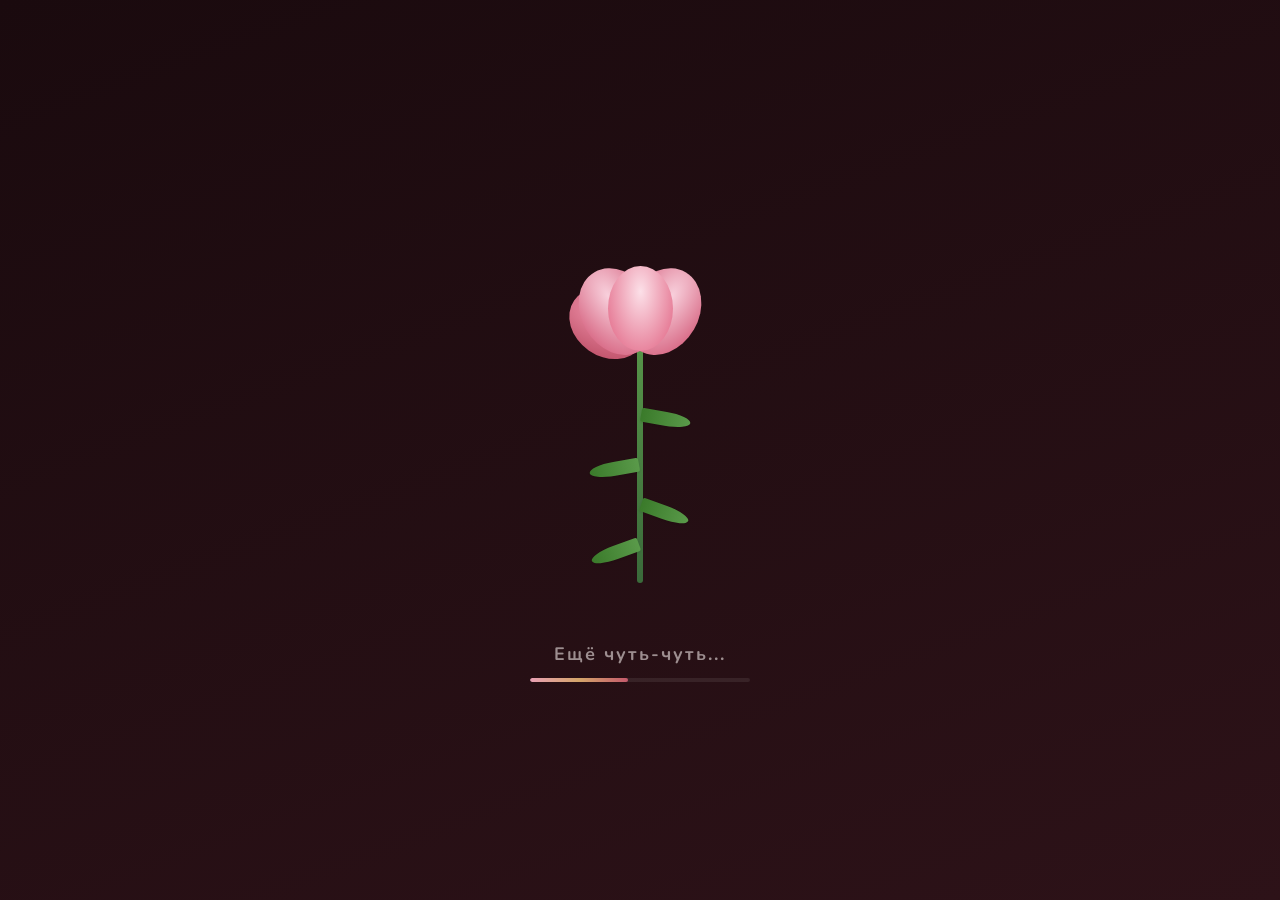
==== index.html @ e4f4bbf2 "пупу" ====
<!DOCTYPE html>
<html lang="ru">
<head>
<meta charset="UTF-8">
<meta name="viewport" content="width=device-width,initial-scale=1.0,user-scalable=no">
<title>С днём рождения, Катя! 🎁</title>
<link href="https://fonts.googleapis.com/css2?family=Playfair+Display:wght@400;700;900&family=Nunito:wght@400;600;700;800;900&display=swap" rel="stylesheet">
<link rel="stylesheet" href="base.css">
<link rel="stylesheet" href="effects.css">
</head>
<body class="dark">

<!-- ===== BUTTERFLIES ===== -->
<div class="bfly" id="bfly0"><div class="bfly-inner"><div class="bfly-w bfw-l"><div class="bfw-u"><div class="wv-m"></div><div class="wv-l"></div><div class="wv-r"></div><div class="we-l"></div><div class="we-r"></div></div><div class="we-c"></div><div class="bfw-d"></div></div><div class="bfly-w bfw-r"><div class="bfw-u"><div class="wv-m"></div><div class="wv-l"></div><div class="wv-r"></div><div class="we-l"></div><div class="we-r"></div></div><div class="we-c"></div><div class="bfw-d"></div></div><div class="bfly-b"></div><div class="bfly-a"><span></span></div></div></div>
<div class="bfly" id="bfly1"><div class="bfly-inner"><div class="bfly-w bfw-l"><div class="bfw-u"><div class="wv-m"></div><div class="wv-l"></div><div class="wv-r"></div><div class="we-l"></div><div class="we-r"></div></div><div class="we-c"></div><div class="bfw-d"></div></div><div class="bfly-w bfw-r"><div class="bfw-u"><div class="wv-m"></div><div class="wv-l"></div><div class="wv-r"></div><div class="we-l"></div><div class="we-r"></div></div><div class="we-c"></div><div class="bfw-d"></div></div><div class="bfly-b"></div><div class="bfly-a"><span></span></div></div></div>
<div class="bfly" id="bfly2"><div class="bfly-inner"><div class="bfly-w bfw-l"><div class="bfw-u"><div class="wv-m"></div><div class="wv-l"></div><div class="wv-r"></div><div class="we-l"></div><div class="we-r"></div></div><div class="we-c"></div><div class="bfw-d"></div></div><div class="bfly-w bfw-r"><div class="bfw-u"><div class="wv-m"></div><div class="wv-l"></div><div class="wv-r"></div><div class="we-l"></div><div class="we-r"></div></div><div class="we-c"></div><div class="bfw-d"></div></div><div class="bfly-b"></div><div class="bfly-a"><span></span></div></div></div>
<div class="bfly" id="bfly3"><div class="bfly-inner"><div class="bfly-w bfw-l"><div class="bfw-u"><div class="wv-m"></div><div class="wv-l"></div><div class="wv-r"></div><div class="we-l"></div><div class="we-r"></div></div><div class="we-c"></div><div class="bfw-d"></div></div><div class="bfly-w bfw-r"><div class="bfw-u"><div class="wv-m"></div><div class="wv-l"></div><div class="wv-r"></div><div class="we-l"></div><div class="we-r"></div></div><div class="we-c"></div><div class="bfw-d"></div></div><div class="bfly-b"></div><div class="bfly-a"><span></span></div></div></div></div>

<!-- ===== FALLING STARS CONTAINER ===== -->
<div class="stars-container" id="starsContainer"></div>

<!-- ===== LOADING ===== -->
<div id="loading">
<div class="bud-wrap" id="budWrap">
  <div class="bud-stem"></div>
  <div class="bud-stem-l"></div>
  <div class="bud-stem-l"></div>
  <div class="bud-stem-l"></div>
  <div class="bud-stem-l"></div>
  <div class="bud-sep"></div><div class="bud-sep"></div><div class="bud-sep"></div><div class="bud-sep"></div>
  <div class="bud-p bp0" id="bp0"></div>
  <div class="bud-p bp1" id="bp1"></div>
  <div class="bud-p bp2" id="bp2"></div>
  <div class="bud-p bp3" id="bp3"></div>
  <div class="bud-p bp4" id="bp4"></div>
  <div class="bud-p bp5" id="bp5"></div>
  <div class="bud-p bp6" id="bp6"></div>
  <div class="bud-p bp7" id="bp7"></div>
  <div class="bud-p bp8" id="bp8"></div>
  <div class="sparkle-container" id="sparkles"></div>
</div>
<div class="load-t" id="lt">Бутон раскрывается...</div>
<div class="load-b"><div class="f" id="lf"></div></div>
</div>

<div class="page-transition" id="pageTransition"></div>
<script src="confetti.js"></script>
<script src="effects.js"></script>
</body>
</html>
---- base.css ----
*{margin:0;padding:0;box-sizing:border-box;-webkit-tap-highlight-color:transparent}
html{scroll-behavior:smooth}
body{
  font-family:'Playfair Display','Nunito',sans-serif;
  min-height:100vh;height:100vh;
  background:linear-gradient(135deg,#1a0a0e,#2d1218);
  display:flex;justify-content:center;align-items:flex-start
}
body.dark{overflow:hidden}

/* ===== CUSTOM SCROLLBAR ===== */
::-webkit-scrollbar{width:8px}
::-webkit-scrollbar-track{background:rgba(26,10,14,.03);border-radius:4px}
::-webkit-scrollbar-thumb{background:linear-gradient(180deg,#e8a0b4,#c45a6c,#d4a56a);border-radius:4px;border:1.5px solid rgba(255,255,255,.15);background-size:100% 200%;transition:background .3s}
::-webkit-scrollbar-thumb:hover{background:linear-gradient(180deg,#f0b0c4,#d46a7c,#e0b87a);background-size:100% 200%}
::-webkit-scrollbar-thumb:active{background:linear-gradient(180deg,#c45a6c,#a83850);background-size:100% 200%}
*{scrollbar-width:thin;scrollbar-color:#d4a56a transparent}
@media(max-width:560px){::-webkit-scrollbar{width:4px}}

/* ===== SCROLL PROGRESS ===== */
.scroll-progress{position:fixed;top:0;left:0;height:3px;z-index:9999;background:linear-gradient(90deg,#e8a0b4,#c45a6c,#d4a56a,#e8a0b4);background-size:200% 100%;width:0%;transition:width .15s;pointer-events:none}

/* ===== SCROLL TOP BUTTON ===== */
@keyframes sTopShow{from{opacity:0;transform:translateY(20px)}to{opacity:1;transform:translateY(0)}}
.scroll-top{position:fixed;bottom:28px;right:20px;z-index:900;width:44px;height:44px;border:none;border-radius:50%;background:rgba(255,255,255,.85);backdrop-filter:blur(8px);cursor:pointer;display:none;align-items:center;justify-content:center;box-shadow:0 2px 16px rgba(0,0,0,.08);transition:all .3s cubic-bezier(.34,1.56,.64,1);padding:0}
.scroll-top.show{display:flex;animation:sTopShow .4s cubic-bezier(.34,1.56,.64,1) forwards}
.scroll-top:before{content:'';width:10px;height:10px;border-left:2.5px solid #c45a6c;border-top:2.5px solid #c45a6c;transform:rotate(45deg);margin-top:4px;transition:border-color .3s}
.scroll-top:hover{transform:scale(1.1);background:#fff;box-shadow:0 4px 24px rgba(196,90,108,.2)}
.scroll-top:hover:before{border-color:#d4a56a}
@media(max-width:560px){.scroll-top{bottom:16px;right:12px;width:38px;height:38px}}

/* ===== PAGE TRANSITION OVERLAY ===== */
.page-transition{position:fixed;inset:0;z-index:9999;background:#1a0a0e;opacity:0;pointer-events:none;transition:opacity .45s ease}
.page-transition.active{opacity:1;pointer-events:auto}

/* ===== LOADING ===== */
#loading{
  position:fixed;inset:0;z-index:2000;
  display:flex;flex-direction:column;align-items:center;justify-content:center;
  background:linear-gradient(160deg,#1a0a0e,#2d1218);
  transition:opacity .8s,transform .8s
}
#loading.hidden{opacity:0;transform:scale(1.12);pointer-events:none}

.bud-wrap{position:relative;width:360px;height:400px;margin-bottom:24px}
.bud-stem{position:absolute;top:95px;left:50%;margin-left:-3px;width:6px;height:270px;background:linear-gradient(to top,#3a6a3a,#5a9a4a);border-radius:3px;z-index:0}
.bud-stem-l{position:absolute;width:50px;height:14px;background:linear-gradient(90deg,#3a7a2a,#5a9a4a);z-index:0;opacity:1;box-shadow:0 1px 2px rgba(0,0,0,.1)}
.bud-stem-l:nth-child(2){top:190px;left:calc(50% + 1px);border-radius:3px 70% 70% 3px;transform-origin:3px center;transform:rotate(10deg)}
.bud-stem-l:nth-child(3){top:240px;left:calc(50% - 51px);border-radius:70% 3px 3px 70%;transform-origin:47px center;transform:rotate(-10deg)}
.bud-stem-l:nth-child(4){top:280px;left:calc(50% + 1px);border-radius:3px 70% 70% 3px;transform-origin:3px center;transform:rotate(20deg)}
.bud-stem-l:nth-child(5){top:320px;left:calc(50% - 51px);border-radius:70% 3px 3px 70%;transform-origin:47px center;transform:rotate(-20deg)}
.bud-sep{position:absolute;top:82px;left:50%;z-index:1;width:24px;height:36px;border-radius:50%;background:linear-gradient(180deg,#5a9a4a,#3a7a3a);transform-origin:center top}
.bud-sep:nth-child(6){margin-left:-18px;transform:rotate(-28deg)}
.bud-sep:nth-child(7){margin-left:4px;transform:rotate(28deg)}
.bud-sep:nth-child(8){margin-left:-28px;transform:rotate(-50deg)}
.bud-sep:nth-child(9){margin-left:14px;transform:rotate(50deg)}

.bud-p{position:absolute;top:30%;left:50%;transform-origin:center bottom;border-radius:50%;opacity:0;transition:all .7s cubic-bezier(.34,1.56,.64,1);z-index:2}
.bud-p.in{opacity:1}
.bp0{width:65px;height:85px;margin:-72px 0 0 -32px;background:radial-gradient(ellipse at 50% 30%,#fce0e8,#e06080);z-index:5}
.bp1{width:72px;height:91px;margin:-78px 0 0 -36px;background:radial-gradient(ellipse at 50% 30%,#f8d0dc,#d05070);z-index:4;transform:rotate(-30deg)}
.bp2{width:72px;height:91px;margin:-78px 0 0 -36px;background:radial-gradient(ellipse at 50% 30%,#f8d0dc,#d05070);z-index:4;transform:rotate(30deg)}
.bp3{width:65px;height:81px;margin:-72px 0 0 -32px;background:radial-gradient(ellipse at 50% 30%,#e888a0,#b84860);z-index:3;transform:rotate(-55deg)}
.bp4{width:65px;height:81px;margin:-72px 0 0 -32px;background:radial-gradient(ellipse at 50% 30%,#e888a0,#b84860);z-index:3;transform:rotate(55deg)}
.bp5{width:55px;height:72px;margin:-62px 0 0 -28px;background:radial-gradient(ellipse at 50% 30%,#d07088,#983848);z-index:2;transform:rotate(-80deg)}
.bp6{width:55px;height:72px;margin:-62px 0 0 -28px;background:radial-gradient(ellipse at 50% 30%,#d07088,#983848);z-index:2;transform:rotate(80deg)}
.bp7{width:44px;height:57px;margin:-50px 0 0 -22px;background:radial-gradient(ellipse at 50% 30%,#b85870,#802838);z-index:1;transform:rotate(-100deg)}
.bp8{width:44px;height:57px;margin:-50px 0 0 -22px;background:radial-gradient(ellipse at 50% 30%,#b85870,#802838);z-index:1;transform:rotate(100deg)}

.sparkle-container{position:absolute;inset:-50px;pointer-events:none;z-index:6}
.sparkle{position:absolute;border-radius:50%;animation:spF 2.5s ease-in-out infinite;opacity:0;box-shadow:0 0 6px currentColor}
@keyframes spF{0%{opacity:0;transform:scale(0) translateY(0)}25%{opacity:.9;transform:scale(1.3) translateY(-15px)}60%{opacity:.5;transform:scale(.7) translateY(-35px)}100%{opacity:0;transform:scale(0) translateY(-55px)}}



.rose{position:relative;width:100%;height:100%;animation:rSw 3s ease-in-out infinite}
@keyframes rSw{0%,100%{transform:rotate(-2deg)}50%{transform:rotate(2deg)}}
.r-p{position:absolute;border-radius:50%;top:50%;left:50%}
.r0{width:50px;height:50px;margin:-25px 0 0 -25px;background:radial-gradient(circle at 40% 35%,#fce0e8,#e06080);z-index:5}
.r1{width:46px;height:46px;margin:-23px 0 0 -23px;background:radial-gradient(circle at 40% 35%,#f8c8d8,#d05070);z-index:4;transform:rotate(36deg)}
.r2{width:42px;height:42px;margin:-21px 0 0 -21px;background:radial-gradient(circle at 40% 35%,#f0b0c8,#c04060);z-index:3;transform:rotate(72deg)}
.r3{width:38px;height:38px;margin:-19px 0 0 -19px;background:radial-gradient(circle at 40% 35%,#e898b0,#b03850);z-index:2;transform:rotate(108deg)}
.r4{width:34px;height:34px;margin:-17px 0 0 -17px;background:radial-gradient(circle at 40% 35%,#e080a0,#983048);z-index:2;transform:rotate(144deg)}
.r-sep{position:absolute;bottom:-18px;left:50%;width:16px;height:12px;margin-left:-8px;background:#5a8a4a;border-radius:50%;z-index:1}
.r-sep:nth-child(7){transform:rotate(-22deg);margin-left:-16px}
.r-sep:nth-child(8){transform:rotate(22deg);margin-left:0}
.r-gl{position:absolute;inset:-18px;border-radius:50%;background:radial-gradient(circle,rgba(224,96,128,.2),transparent 70%);z-index:0}
.load-t{font-size:18px;font-weight:700;color:rgba(255,248,245,.55);margin-bottom:12px;letter-spacing:2px;font-family:'Nunito',sans-serif}
.load-b{width:220px;height:4px;background:rgba(255,248,245,.08);border-radius:3px;overflow:hidden}
.load-b .f{height:100%;width:0%;background:linear-gradient(90deg,#e8a0b4,#d4a56a,#c45a6c);border-radius:3px;transition:width .4s}

/* ===== SIDE ROSES ===== */
.side-rose-wrap{position:fixed;top:40%;z-index:0;pointer-events:none;opacity:0;transition:opacity 1s}
.side-rose-wrap.show{opacity:1}
.side-rose-wrap.left{left:0;transform:translateY(-50%)}
.side-rose-wrap.right{right:0;transform:translateY(-50%)}
.side-rose-wrap .sr-flower{position:relative;width:160px;height:400px}
.side-rose-wrap.left .sr-flower{animation:rSw 4s ease-in-out infinite}
.side-rose-wrap.right .sr-flower{animation:rSw 4s ease-in-out infinite .5s}
/* Stem */
.sr-stem{position:absolute;bottom:0;left:50%;margin-left:-3px;width:6px;height:65%;background:linear-gradient(to top,#3a6a3a,#5a9a4a);border-radius:3px;z-index:0}
.sr-leaf{position:absolute;bottom:40%;left:calc(50% + 4px);width:36px;height:12px;background:linear-gradient(90deg,#3a7a3a,#5a9a4a);border-radius:2px 60% 60% 2px;opacity:.9;z-index:0;transform-origin:left center;transform:rotate(12deg)}
.side-rose-wrap.right .sr-leaf{left:auto;right:calc(50% + 4px);border-radius:60% 2px 2px 60%;background:linear-gradient(270deg,#3a7a3a,#5a9a4a);transform-origin:right center;transform:rotate(-12deg)}
/* 5 petals in a circle */
.sr-p{position:absolute;top:44%;left:50%;width:56px;height:66px;margin:-34px 0 0 -28px;border-radius:50% 50% 50% 50%/60% 60% 40% 40%;transform-origin:center bottom;background:radial-gradient(ellipse at 50% 30%,#fce0e8,#e06080);z-index:3;box-shadow:0 2px 6px rgba(0,0,0,.06)}
.sr-p:nth-child(3){transform:rotate(0deg);z-index:5}
.sr-p:nth-child(4){transform:rotate(72deg)}
.sr-p:nth-child(5){transform:rotate(144deg)}
.sr-p:nth-child(6){transform:rotate(216deg)}
.sr-p:nth-child(7){transform:rotate(288deg)}
.sr-c{position:absolute;top:calc(42% + 37px);left:50%;margin:-18px 0 0 -18px;width:36px;height:36px;background:radial-gradient(circle at 45% 35%,#fce8a0,#d49050 40%,#a05830);border-radius:50%;z-index:6;box-shadow:inset 0 -2px 4px rgba(0,0,0,.15),0 2px 6px rgba(0,0,0,.08)}
.sr-c:after{content:'';position:absolute;top:8px;left:10px;width:9px;height:7px;background:rgba(255,255,255,.3);border-radius:50%;transform:rotate(-20deg)}
/* Golden stamen dots around center */
.sr-c:before{content:'';position:absolute;top:-5px;left:-5px;right:-5px;bottom:-5px;border-radius:50%;background:radial-gradient(circle,rgba(252,232,160,.3),transparent 70%);z-index:-1}/* Golden balls */
.sr-gb{position:absolute;width:12px;height:12px;background:radial-gradient(circle at 40% 35%,#fce8a0,#d4a050);border-radius:50%;z-index:7;box-shadow:0 1px 4px rgba(0,0,0,.12)}
.sr-gb:nth-child(9){top:calc(39% + 37px);left:calc(50% - 20px)}
.sr-gb:nth-child(10){top:calc(38% + 37px);left:calc(50% + 10px)}
.sr-gb:nth-child(11){top:calc(44.5% + 37px);left:calc(50% - 22px)}
.sr-gb:nth-child(12){top:calc(44.5% + 37px);left:calc(50% + 14px)}
@keyframes rSw{0%,100%{transform:rotate(-1.5deg)}50%{transform:rotate(1.5deg)}}

/* ===== CONFETTI ===== */
.cp{position:fixed;pointer-events:none;z-index:300;border-radius:2px}

/* ===== FIREWORK ===== */
.fw-overlay{position:fixed;inset:0;z-index:800;display:none;align-items:center;justify-content:center;background:rgba(0,0,0,.35);backdrop-filter:blur(6px);pointer-events:none}
.fw-overlay.show{display:flex}
.fw-text{font-family:'Playfair Display',serif;font-size:48px;font-weight:900;color:#fff;text-align:center;text-shadow:0 0 40px rgba(196,90,108,.5),0 0 80px rgba(212,165,106,.3);animation:fwP 1.2s cubic-bezier(.34,1.56,.64,1) both;pointer-events:none;line-height:1.2}
@keyframes fwP{0%{opacity:0;transform:scale(.3) rotate(-5deg)}50%{transform:scale(1.1) rotate(1deg)}100%{opacity:1;transform:scale(1) rotate(0)}}
.fw-sub{font-size:22px;font-weight:600;color:rgba(255,255,255,.7);margin-top:12px;letter-spacing:3px;animation:fwP 1.2s cubic-bezier(.34,1.56,.64,1) .3s both;font-family:'Nunito',sans-serif}
.fw-sparkles{position:absolute;inset:0;pointer-events:none}
/* ===== FLOATING ELEMENTS ===== */
.float-el{position:fixed;pointer-events:none;z-index:0;opacity:.15;animation:flF var(--d,8s) ease-in-out infinite;filter:drop-shadow(0 2px 4px rgba(0,0,0,.05))}
@keyframes flF{0%,100%{transform:translateY(0) rotate(0deg)}25%{transform:translateY(-18px) rotate(6deg)}50%{transform:translateY(-6px) rotate(-3deg)}75%{transform:translateY(-28px) rotate(4deg)}}

/* ===== BTNS ===== */
.btn{font-family:'Nunito',sans-serif;padding:12px 26px;border:none;border-radius:50px;background:linear-gradient(135deg,#e8a0b4,#c45a6c);color:#fff;font-size:16px;font-weight:700;cursor:pointer;transition:all .3s;box-shadow:0 4px 18px rgba(196,90,108,.25);display:inline-flex;align-items:center;gap:7px;user-select:none}
.btn:hover{transform:translateY(-2px) scale(1.04);box-shadow:0 8px 28px rgba(196,90,108,.35)}
.btn:active{transform:scale(.94)}
.btn.gh{background:transparent;color:#8b1a2b;border:2px solid #c45a6c;box-shadow:none}
.btn.gh:hover{background:rgba(196,90,108,.08)}

/* ===== RESPONSIVE ===== */
@media(max-width:640px){
  .bud-wrap{width:280px;height:320px}
  .bud-stem{top:80px;height:210px}
  .bud-stem-l{width:38px;height:11px}
  .bud-stem-l:nth-child(2){top:155px;left:calc(50% + 2px)}
  .bud-stem-l:nth-child(3){top:195px;left:calc(50% - 39px)}
  .bud-stem-l:nth-child(4){top:230px;left:calc(50% + 2px)}
  .bud-stem-l:nth-child(5){top:265px;left:calc(50% - 39px)}
  .bud-sep{top:68px;width:18px;height:28px}
  .bp0{width:50px;height:65px;margin:-55px 0 0 -25px}
  .bp1,.bp2{width:55px;height:70px;margin:-60px 0 0 -28px}
  .bp3,.bp4{width:50px;height:62px;margin:-55px 0 0 -25px}
  .bp5,.bp6{width:42px;height:55px;margin:-47px 0 0 -21px}
  .bp7,.bp8{width:34px;height:44px;margin:-38px 0 0 -17px}
  .load-t{font-size:15px}
  .load-b{width:180px}
  .h-title{font-size:32px}.h-name{font-size:38px}.h-age-n{width:50px;height:50px;font-size:24px}
  .gb{width:300px;height:340px}.gb-body{height:260px}.gb-lid{height:90px}
  .gb-ribbon-v{width:22px;margin-left:-11px}.gb-ribbon-h{height:22px}.gb-ribbon-v2{width:18px;margin-left:-9px;height:160px}

  #pbC{height:320px}.wmodal{padding:24px 18px}.ww{width:260px;height:260px}
  .wmodal h2{font-size:22px}
  .wptr{top:-10px;margin-left:-12px;border-left:12px solid transparent;border-right:12px solid transparent;border-top:24px solid #8b1a2b}
  #musicBox{bottom:12px;right:20px;left:auto}.mb-box{width:100px;height:80px}.mb-body{height:58px}.mb-lid{height:30px}

  .mb-ctrl{width:160px;padding:10px 12px;margin-left:-80px}.mb-vinyl{transform:scale(.7);transform-origin:center center}
  .mb-cylinder{display:none !important}.mb-mirror{display:none}.mb-comb{display:none !important}.mb-stage{display:none}
  .mb-key{right:-22px;transform:scale(.8)}.mb-tonearm{transform:scale(.7);transform-origin:top right}
  .mb-vinyl-glow{display:none!important}
  .fw-text{font-size:30px}.card-cont{gap:14px;padding:10px 4px 30px}.wishes p{font-size:16px}
  .side-rose-wrap{display:none}.balloon-area{height:320px;margin:2px 0 16px}.sec-t{font-size:20px}.cake-area{padding:12px 16px 20px;margin:28px 0;min-height:260px}
  #main{padding:12px 6px}.hdr-orn{font-size:12px;letter-spacing:8px}.h-age-s{font-size:12px}
  .pb-hint{font-size:12px}.pb-hud{font-size:13px;top:10px;right:10px;padding:6px 12px}.sig{font-size:20px}
  .sig-sub{font-size:12px}.btn{padding:10px 20px;font-size:14px}.sec-t{font-size:20px}.candle-count{font-size:14px}
}
@media(max-width:420px){
  .bud-wrap{width:220px;height:260px}
  .bud-stem{top:65px;height:170px;width:5px}
  .bud-stem-l{width:30px;height:9px}
  .bud-stem-l:nth-child(2){top:125px;left:calc(50% + 2px)}
  .bud-stem-l:nth-child(3){top:155px;left:calc(50% - 31px)}
  .bud-stem-l:nth-child(4){top:185px;left:calc(50% + 2px)}
  .bud-stem-l:nth-child(5){top:210px;left:calc(50% - 31px)}
  .bud-sep{top:55px;width:14px;height:22px}
  .bp0{width:40px;height:52px;margin:-44px 0 0 -20px}
  .bp1,.bp2{width:44px;height:56px;margin:-48px 0 0 -22px}
  .bp3,.bp4{width:40px;height:50px;margin:-44px 0 0 -20px}
  .bp5,.bp6{width:34px;height:44px;margin:-38px 0 0 -17px}
  .bp7,.bp8{width:28px;height:36px;margin:-30px 0 0 -14px}
  .load-t{font-size:13px}
  .load-b{width:150px}
  .h-title{font-size:26px}.h-name{font-size:30px}
  .gb{width:260px;height:300px}.gb-body{height:230px}.gb-lid{height:80px}

  #pbC{height:260px}.ww{width:220px;height:220px}  .balloon-area{height:260px}
  .sig{font-size:16px}.sig-sub{font-size:11px}.btn{padding:8px 16px;font-size:13px}.sec-t{font-size:18px}.candle-count{font-size:13px}.pb-hint{font-size:11px}.pb-area{max-width:100%}
}

/* ===== SAKURA PETALS ===== */
.petals{position:absolute;inset:0;overflow:hidden;pointer-events:none;z-index:0}
.petal{position:absolute;top:-10vh;width:16px;height:16px;border-radius:80% 0 80% 0;background:radial-gradient(ellipse at 30% 30%,rgba(255,200,210,.7),rgba(230,160,175,.5),rgba(200,140,160,.3));opacity:0;animation:petalFall linear infinite}
@keyframes petalFall{0%{transform:translateY(0) translateX(0) rotate(0deg);opacity:0}10%{opacity:.85}90%{opacity:.6}100%{transform:translateY(110vh) translateX(var(--sway,40px)) rotate(var(--spin,180deg));opacity:0}}
.petal:nth-child(odd){border-radius:0 80% 0 80%;background:radial-gradient(ellipse at 70% 30%,rgba(255,220,225,.65),rgba(235,180,190,.45),rgba(210,160,170,.25))}
---- effects.css ----
/* ===== BUTTERFLIES ===== */
.bfly{position:fixed;z-index:1499;pointer-events:auto;cursor:pointer;opacity:0;transition:opacity .8s;user-select:none;perspective:800px;width:80px;height:70px}
.bfly.show{opacity:1}
.bfly.bg{position:absolute;left:0;top:0;z-index:0;pointer-events:none;cursor:default;opacity:.55}
.bfly.bg .bfly-inner{animation:bflyBobBg 8s ease-in-out infinite}
@keyframes bflyBobBg{0%,100%{transform:translateY(0) rotate(0)}30%{transform:translateY(-6px) rotate(1deg)}70%{transform:translateY(3px) rotate(-1deg)}}
.bfly.bg .bfly-w{animation:wFlapBg 1.5s ease-in-out infinite alternate}
@keyframes wFlapBg{0%{transform:rotateY(0deg) scaleX(1)}100%{transform:rotateY(15deg) scaleX(.9)}}
.bfly-inner{position:absolute;inset:0;transform-style:preserve-3d;animation:bflyBob 5s ease-in-out infinite}
@keyframes bflyBob{0%,100%{transform:translateY(0)}50%{transform:translateY(-3px)}}
/* Wings with perspective and detail */
.bfly-w{position:absolute;top:10px;width:36px;height:44px;transform-style:preserve-3d;animation:wFlap .8s ease-in-out infinite alternate}
.bfw-l{left:0;transform-origin:right 60%}
.bfw-r{right:0;transform-origin:left 60%}
.bfw-u,.bfw-d{position:absolute;border-radius:50% 50% 50% 50%/60% 60% 40% 40%;overflow:hidden}
.bfw-u{width:36px;height:30px;top:0}
.bfw-u:before{content:'';position:absolute;inset:0;background:var(--wc1,#f0a0c0);border-radius:inherit}
.bfw-u:after{content:'';position:absolute;top:2px;left:2px;right:2px;bottom:2px;
  background:
    radial-gradient(ellipse at 40% 25%,rgba(255,255,255,.25),transparent 55%),
    radial-gradient(ellipse at 55% 50%,rgba(255,255,255,.06),transparent),
    repeating-linear-gradient(55deg,transparent,transparent 3px,rgba(0,0,0,.02) 3px,rgba(0,0,0,.02) 4px);
  border-radius:inherit;z-index:1}
/* Wing veins */
.bfw-u .wv-l,.bfw-u .wv-r{position:absolute;top:1px;width:1.5px;height:24px;background:linear-gradient(180deg,rgba(0,0,0,.04),rgba(0,0,0,.1),rgba(0,0,0,.04));border-radius:1px;z-index:2;transform-origin:center top}
.bfw-u .wv-l{left:28%;transform:rotate(-18deg)}
.bfw-u .wv-r{right:28%;transform:rotate(18deg)}
.bfw-u .wv-m{position:absolute;top:1px;left:50%;margin-left:-.5px;width:1px;height:26px;background:rgba(0,0,0,.07);z-index:2}
.bfw-u .wv-m:after{content:'';position:absolute;top:4px;left:-1px;width:3px;height:3px;border-radius:50%;background:rgba(0,0,0,.05)}
/* Wing edge spots */
.bfw-u .we-l,.bfw-u .we-r{position:absolute;width:7px;height:7px;border-radius:50%;z-index:2}
.bfw-u .we-l{bottom:4px;left:3px;background:radial-gradient(circle,var(--wc2,#d06080),transparent 70%);opacity:.5}
.bfw-u .we-r{bottom:4px;right:3px;background:radial-gradient(circle,var(--wc2,#d06080),transparent 70%);opacity:.5}
.bfw-u .we-c{position:absolute;bottom:10px;left:50%;margin-left:-2px;width:5px;height:5px;border-radius:50%;background:radial-gradient(circle,rgba(255,255,255,.15),transparent);z-index:2}
/* Lower wing detail */
.bfw-d:after{content:'';position:absolute;top:2px;left:3px;right:3px;bottom:2px;
  background:
    radial-gradient(ellipse at 40% 30%,rgba(255,255,255,.12),transparent),
    repeating-linear-gradient(50deg,transparent,transparent 2px,rgba(0,0,0,.015) 2px,rgba(0,0,0,.015) 3px);
  border-radius:inherit;z-index:1}
/* Lower wing */
.bfw-d{width:26px;height:18px;bottom:0;left:5px}
.bfw-d:before{content:'';position:absolute;inset:0;background:var(--wc2,#e888a8);border-radius:inherit}
.bfw-d:after{content:'';position:absolute;top:2px;left:3px;right:3px;bottom:2px;background:radial-gradient(ellipse at 40% 30%,rgba(255,255,255,.12),transparent);border-radius:inherit;z-index:1}
/* Wing flap */
@keyframes wFlap{0%{transform:rotateY(0deg) scaleX(1)}100%{transform:rotateY(35deg) scaleX(.8)}}
.bfw-r{animation-delay:-.1s}
/* Body */
.bfly-b{position:absolute;top:18px;left:50%;margin-left:-4px;width:8px;height:28px;background:linear-gradient(180deg,#2a1a18,#4a2a28 50%,#3a1a18);border-radius:50%;z-index:3;box-shadow:0 2px 6px rgba(0,0,0,.12)}
.bfly-b:before{content:'';position:absolute;top:-4px;left:50%;margin-left:-4px;width:8px;height:8px;background:radial-gradient(circle at 40% 30%,#3a2a28,#1a0a08);border-radius:50%;box-shadow:inset 0 1px 2px rgba(255,255,255,.06)}
.bfly-b:after{content:'';position:absolute;top:6px;left:2px;width:2px;height:2px;background:rgba(255,255,255,.08);border-radius:50%}
/* Antennae */
.bfly-a{position:absolute;top:6px;left:50%;margin-left:-8px;width:16px;height:20px;z-index:4;pointer-events:none}
.bfly-a:before,.bfly-a:after{content:'';position:absolute;top:0;width:1.5px;height:18px;background:#3a2a28;border-radius:2px}
.bfly-a:before{left:3px;transform:rotate(-25deg)}
.bfly-a:after{right:3px;transform:rotate(25deg)}
.bfly-a span{position:absolute;top:-2px;left:1px;right:1px;height:3px;border-radius:50%;background:radial-gradient(circle,#3a2a28,transparent 70%)}
/* Pop */
.bfly.pop{animation:bflyPop .5s ease forwards;pointer-events:none}
@keyframes bflyPop{0%{transform:scale(1) rotate(0);opacity:1}20%{transform:scale(1.6) rotateY(180deg);opacity:.8}50%{transform:scale(.8) rotateY(360deg);opacity:.5}100%{transform:scale(0) rotateY(540deg);opacity:0}}

/* ===== FALLING STARS ===== */
.stars-container{position:fixed;inset:0;pointer-events:none;z-index:1;overflow:hidden}
.star-el{position:absolute;font-size:18px;opacity:0;animation:starF var(--sd,1.5s) linear forwards;pointer-events:none;filter:drop-shadow(0 0 10px rgba(255,215,0,.3))}
@keyframes starF{0%{opacity:0;transform:translateY(0) translateX(0) scale(.5)}5%{opacity:1}50%{opacity:1}95%{opacity:1}100%{opacity:0;transform:translateY(var(--sy,300px)) translateX(var(--sx,100px)) scale(1)}}

/* ===== GIFT PAGE SPARKLES ===== */
.gift-sparkle{position:absolute;border-radius:50%;pointer-events:none;opacity:0;animation:sparkleUp linear forwards;z-index:2}
@keyframes sparkleUp{0%{opacity:0;transform:translateY(0) scale(.3)}15%{opacity:.9}70%{opacity:.6}100%{opacity:0;transform:translateY(-250px) scale(.1)}}
.star-trail{position:absolute;width:80px;height:2px;background:linear-gradient(90deg,rgba(255,215,0,.4),transparent);border-radius:1px;top:50%;right:100%;opacity:0;animation:trailF var(--sd,1.5s) linear forwards}
@keyframes trailF{0%{opacity:0}5%{opacity:1}50%{opacity:.8}95%{opacity:.1}100%{opacity:0}}
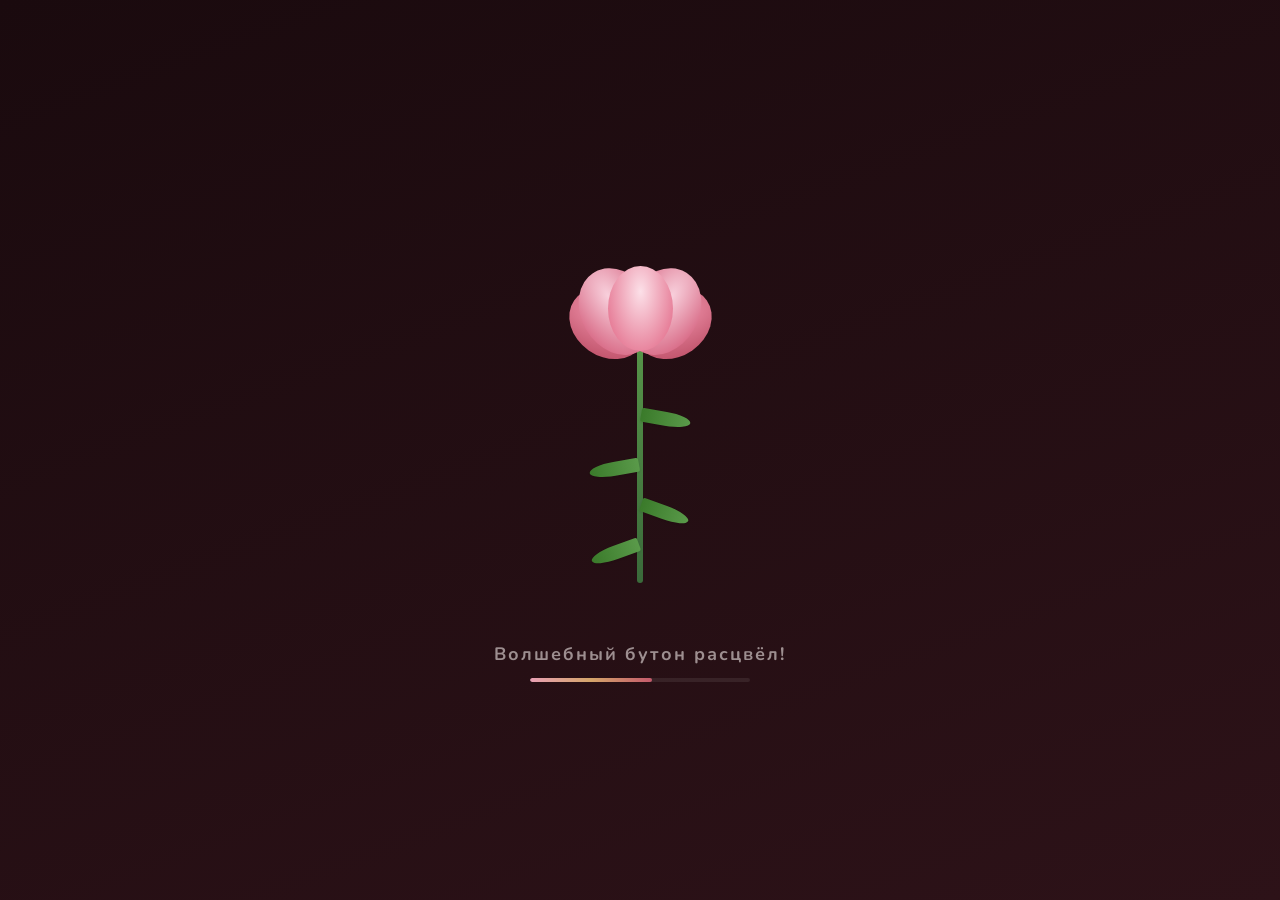
==== commit 9d7c3017: "п" ====
--- a/index.html
+++ b/index.html
@@ -7,6 +7,7 @@
 <link href="https://fonts.googleapis.com/css2?family=Playfair+Display:wght@400;700;900&family=Nunito:wght@400;600;700;800;900&display=swap" rel="stylesheet">
 <link rel="stylesheet" href="base.css">
 <link rel="stylesheet" href="effects.css">
+<link rel="icon" type="image/svg+xml" href="favicon.svg">
 </head>
 <body class="dark">
 
--- a/base.css
+++ b/base.css
@@ -1,12 +1,33 @@
-*{margin:0;padding:0;box-sizing:border-box;-webkit-tap-highlight-color:transparent}
+*{margin:0;padding:0;box-sizing:border-box;-webkit-tap-highlight-color:transparent;-webkit-touch-callout:none}
 html{scroll-behavior:smooth}
 body{
   font-family:'Playfair Display','Nunito',sans-serif;
-  min-height:100vh;height:100vh;
+  min-height:100vh;min-height:100dvh;height:100vh;height:100dvh;
   background:linear-gradient(135deg,#1a0a0e,#2d1218);
-  display:flex;justify-content:center;align-items:flex-start
+  display:flex;justify-content:center;align-items:flex-start;
+  -webkit-overflow-scrolling:touch;
+  overscroll-behavior:none;
+  -webkit-font-smoothing:antialiased;-moz-osx-font-smoothing:grayscale
 }
 body.dark{overflow:hidden}
+body.modal-open{overflow:hidden;position:fixed;width:100%}
+.ww{width:320px;height:320px}
+
+/* ===== MOBILE TOUCH ENHANCEMENTS ===== */
+.btn,.gb,.toothless-area,.mb-box,.mb-btn,.scroll-top,.balloon-msg,.modal-close,.close-btn,
+.snav,.snav-arr,.snav-dot,.sp-btn,.close-btn{-webkit-touch-callout:none;-webkit-user-select:none;user-select:none;touch-action:manipulation;cursor:pointer;-webkit-tap-highlight-color:transparent}
+.btn:active{transform:scale(.94)!important}
+.btn.gh:active{background:rgba(196,90,108,.15)!important}
+.gb:active .gb-body,.gb:active .gb-lid{transform:scale(.98)}
+.mb-box:active,.snav:active,.snav-arr:active,.snav-dot:active,.scroll-top:active,.modal-close:active,.close-btn:active,.sp-btn:active{transform:scale(.93)}
+@media(hover:none){
+  .btn:hover{transform:none!important;box-shadow:0 4px 18px rgba(196,90,108,.25)!important}
+  .btn.gh:hover{background:transparent!important}
+  .scroll-top:hover{transform:none!important;background:rgba(255,255,255,.85)!important}
+  .scroll-top:hover:before{border-color:#c45a6c!important}
+  .mb-box:hover,.snav:hover,.snav-arr:hover,.snav-dot:hover,.modal-close:hover,.close-btn:hover,.sp-btn:hover{transform:none!important}
+}
+.btn,.mb-box,.snav,.snav-arr,.snav-dot,.scroll-top,.modal-close,.close-btn,.sp-btn{transition:transform .15s,box-shadow .15s}
 
 /* ===== CUSTOM SCROLLBAR ===== */
 ::-webkit-scrollbar{width:8px}
@@ -158,23 +179,36 @@
   .load-t{font-size:15px}
   .load-b{width:180px}
   .h-title{font-size:32px}.h-name{font-size:38px}.h-age-n{width:50px;height:50px;font-size:24px}
+  .hdr-orn{font-size:12px;letter-spacing:8px}.h-age-s{font-size:12px}
+  .h-age{gap:8px}.h-age-n:after{bottom:-16px;font-size:10px}
+  .h-age-s{letter-spacing:4px}
+  .wishes p{font-size:16px}
+  .card-cont{gap:14px;padding:10px 4px 30px;padding-bottom:calc(30px + env(safe-area-inset-bottom,0px))}
+  #main{padding:12px 6px;padding-bottom:calc(12px + env(safe-area-inset-bottom,0px))}
+  .sec-t{font-size:20px}.sig{font-size:20px}
+  .sig-sub{font-size:12px}.btn{padding:10px 20px;font-size:14px}.candle-count{font-size:14px}
   .gb{width:300px;height:340px}.gb-body{height:260px}.gb-lid{height:90px}
   .gb-ribbon-v{width:22px;margin-left:-11px}.gb-ribbon-h{height:22px}.gb-ribbon-v2{width:18px;margin-left:-9px;height:160px}
-
+  .gb-hint{font-size:14px;bottom:-38px}.gb-bow{transform:scale(.8);margin-top:-4px}.gb-tail-l,.gb-tail-r{transform:scale(.8)}.gb-rose{transform:scale(.7);margin-left:-32px;top:-30px}
+  .gb-wrap{margin-top:40px}
+  .side-rose-wrap{zoom:.45;top:10%;display:block}
+  .side-rose-wrap.left{left:-70px}
+  .side-rose-wrap.right{right:-70px}
+  .cake-area{padding:12px 16px 20px;margin:28px 0;min-height:260px}
+  .cake3d-canvas{min-height:220px}
   #pbC{height:320px}.wmodal{padding:24px 18px}.ww{width:260px;height:260px}
   .wmodal h2{font-size:22px}
   .wptr{top:-10px;margin-left:-12px;border-left:12px solid transparent;border-right:12px solid transparent;border-top:24px solid #8b1a2b}
-  #musicBox{bottom:12px;right:20px;left:auto}.mb-box{width:100px;height:80px}.mb-body{height:58px}.mb-lid{height:30px}
-
-  .mb-ctrl{width:160px;padding:10px 12px;margin-left:-80px}.mb-vinyl{transform:scale(.7);transform-origin:center center}
-  .mb-cylinder{display:none !important}.mb-mirror{display:none}.mb-comb{display:none !important}.mb-stage{display:none}
-  .mb-key{right:-22px;transform:scale(.8)}.mb-tonearm{transform:scale(.7);transform-origin:top right}
-  .mb-vinyl-glow{display:none!important}
-  .fw-text{font-size:30px}.card-cont{gap:14px;padding:10px 4px 30px}.wishes p{font-size:16px}
-  .side-rose-wrap{display:none}.balloon-area{height:320px;margin:2px 0 16px}.sec-t{font-size:20px}.cake-area{padding:12px 16px 20px;margin:28px 0;min-height:260px}
-  #main{padding:12px 6px}.hdr-orn{font-size:12px;letter-spacing:8px}.h-age-s{font-size:12px}
-  .pb-hint{font-size:12px}.pb-hud{font-size:13px;top:10px;right:10px;padding:6px 12px}.sig{font-size:20px}
-  .sig-sub{font-size:12px}.btn{padding:10px 20px;font-size:14px}.sec-t{font-size:20px}.candle-count{font-size:14px}
+  .pb-hint{font-size:12px}.pb-hud{font-size:13px;top:10px;right:10px;padding:6px 12px}
+  .pb-msg{font-size:14px;padding:10px 16px;white-space:normal}
+  #musicBox{bottom:8px!important;right:4px!important;left:auto}.mb-ctrl{display:none!important}.mb-box{width:54px!important;height:54px!important;border-radius:50%;background:linear-gradient(135deg,#e8a0b4,#c45a6c);box-shadow:0 3px 12px rgba(196,90,108,.5);display:flex;align-items:center;justify-content:center;cursor:pointer;position:relative}
+  .mb-box-inner,.mb-body,.mb-lid,.mb-key,.mb-stage,.mb-vinyl,.mb-mirror{display:none!important}
+  .mb-box:after{content:'▶';font-size:24px;color:#fff;position:absolute;top:50%;left:50%;transform:translate(-50%,-50%)}
+  .mb-box.playing:after{content:'⏸';font-size:22px}
+  .fw-text{font-size:30px}.fw-sub{font-size:16px}
+  .balloon-area{height:320px;margin:2px 0 16px}.balloon-msg{font-size:14px}
+  .bfly{width:56px;height:50px}
+  .sslider-stage{min-height:300px}.scard{padding:28px 20px;min-height:300px}.scard-ttl{font-size:24px}.scard-icon{font-size:48px}.scard-desc{font-size:14px}.snav{width:36px;height:36px}.snav-arr{width:36px;height:36px}.snav-arr:before{width:11px;height:11px;margin:-5.5px 0 0 -4px}.snav-shadow{width:36px;height:36px}.snav-prev{left:-6px}.snav-next{right:-6px}
 }
 @media(max-width:420px){
   .bud-wrap{width:220px;height:260px}
@@ -193,10 +227,83 @@
   .load-t{font-size:13px}
   .load-b{width:150px}
   .h-title{font-size:26px}.h-name{font-size:30px}
+  .h-age-n{width:44px;height:44px;font-size:22px}
+  .hdr-orn{font-size:10px;letter-spacing:6px}.h-age-s{font-size:11px;letter-spacing:3px}
+  .h-age{gap:6px}.h-age-n:after{bottom:-14px;font-size:9px}
+  .wishes p{font-size:15px}
+  .card-cont{gap:10px;padding:8px 4px 24px;padding-bottom:calc(24px + env(safe-area-inset-bottom,0px))}
+  #main{padding:10px 6px;padding-bottom:calc(10px + env(safe-area-inset-bottom,0px))}
+  .sec-t{font-size:18px}.sig{font-size:16px}.sig-sub{font-size:11px}
+  .btn{padding:8px 16px;font-size:13px}.candle-count{font-size:13px}
   .gb{width:260px;height:300px}.gb-body{height:230px}.gb-lid{height:80px}
-
-  #pbC{height:260px}.ww{width:220px;height:220px}  .balloon-area{height:260px}
-  .sig{font-size:16px}.sig-sub{font-size:11px}.btn{padding:8px 16px;font-size:13px}.sec-t{font-size:18px}.candle-count{font-size:13px}.pb-hint{font-size:11px}.pb-area{max-width:100%}
+  .gb-ribbon-v{width:20px;margin-left:-10px}.gb-ribbon-h{height:20px}
+  .gb-ribbon-v2{height:140px;width:16px;margin-left:-8px}
+  .gb-hint{font-size:14px;bottom:-36px}.gb-bow{transform:scale(.7);margin-top:-6px}.gb-tail-l,.gb-tail-r{transform:scale(.65)}.gb-rose{transform:scale(.6);margin-left:-28px;top:-28px}
+  .gb-wrap{margin-top:30px}
+  .cake-area{padding:10px 12px 18px;margin:18px 0 12px;min-height:240px}
+  .cake3d-canvas{min-height:180px}
+  #pbC{height:260px}.ww{width:220px;height:220px}
+  .wmodal{padding:20px 16px}.wmodal h2{font-size:20px}
+  .wptr{top:-8px;margin-left:-10px;border-left:10px solid transparent;border-right:10px solid transparent;border-top:20px solid #8b1a2b}
+  .pb-hint{font-size:11px}.pb-hud{font-size:12px;top:8px;right:8px;padding:4px 10px}
+  .pb-msg{font-size:13px;padding:8px 14px;white-space:normal}.pb-area{max-width:100%}
+  #musicBox{left:auto;right:2px!important;bottom:6px!important;transform:none}.mb-ctrl{display:none!important}.mb-box{width:44px!important;height:44px!important;border-radius:50%;background:linear-gradient(135deg,#e8a0b4,#c45a6c);box-shadow:0 3px 10px rgba(196,90,108,.5);display:flex;align-items:center;justify-content:center;cursor:pointer;position:relative}
+  .mb-box-inner,.mb-body,.mb-lid,.mb-key,.mb-stage,.mb-vinyl,.mb-mirror{display:none!important}
+  .mb-box:after{content:'▶';font-size:20px;color:#fff;position:absolute;top:50%;left:50%;transform:translate(-50%,-50%)}
+  .mb-box.playing:after{content:'⏸';font-size:18px}
+  .fw-text{font-size:24px}.fw-sub{font-size:14px}
+  .balloon-area{height:260px}.balloon-msg{font-size:13px}
+  .bfly{width:44px;height:38px}
+  .sslider-stage{min-height:260px}.scard{padding:24px 16px;min-height:260px}.scard-ttl{font-size:22px}.scard-icon{font-size:42px}.scard-desc{font-size:13px}.snav{width:32px;height:32px}.snav-arr{width:32px;height:32px}.snav-arr:before{width:10px;height:10px;margin:-5px 0 0 -3.5px}.snav-shadow{width:32px;height:32px}.snav-prev{left:-4px}.snav-next{right:-4px}.snav-dots{gap:6px;margin-top:12px}.snav-dot{width:6px;height:6px}.snav-dot.active{width:16px}
+}
+@media(max-width:360px){
+  .bud-wrap{width:180px;height:220px}
+  .bud-stem{top:50px;height:140px}
+  .bud-stem-l{width:26px;height:8px}
+  .bud-stem-l:nth-child(2){top:100px}
+  .bud-stem-l:nth-child(3){top:130px;left:calc(50% - 27px)}
+  .bud-stem-l:nth-child(4){top:155px}
+  .bud-stem-l:nth-child(5){top:170px;left:calc(50% - 27px)}
+  .bud-sep{top:46px;width:12px;height:18px}
+  .bp0{width:34px;height:44px;margin:-38px 0 0 -17px}
+  .bp1,.bp2{width:38px;height:48px;margin:-41px 0 0 -19px}
+  .bp3,.bp4{width:34px;height:42px;margin:-38px 0 0 -17px}
+  .bp5,.bp6{width:28px;height:36px;margin:-32px 0 0 -14px}
+  .bp7,.bp8{width:22px;height:30px;margin:-26px 0 0 -11px}
+  .load-t{font-size:12px}
+  .load-b{width:130px}
+  .h-title{font-size:22px}.h-name{font-size:24px}
+  .h-age-n{width:40px;height:40px;font-size:20px}
+  .hdr-orn{font-size:9px;letter-spacing:5px}.h-age-s{font-size:10px;letter-spacing:3px}
+  .h-age{gap:4px}.h-age-n:after{bottom:-12px;font-size:8px}
+  .wishes p{font-size:14px}
+  .card-cont{gap:8px;padding:6px 4px 20px;padding-bottom:calc(20px + env(safe-area-inset-bottom,0px))}
+  #main{padding:8px 4px;padding-bottom:calc(8px + env(safe-area-inset-bottom,0px))}
+  .sec-t{font-size:16px}.sig{font-size:14px}.sig-sub{font-size:10px}
+  .btn{padding:8px 14px;font-size:12px}.candle-count{font-size:12px}
+  .gb{width:220px;height:260px}.gb-body{height:200px}.gb-lid{height:70px}
+  .gb-ribbon-v{width:18px;margin-left:-9px}.gb-ribbon-h{height:18px}
+  .gb-ribbon-v2{height:120px;width:14px;margin-left:-7px}
+  .gb-hint{font-size:12px;bottom:-32px}.gb-bow{transform:scale(.6);margin-top:-10px}.gb-tail-l,.gb-tail-r{transform:scale(.55)}.gb-rose{transform:scale(.5);margin-left:-22px;top:-24px}
+  .gb-wrap{margin-top:20px}
+  .cake-area{padding:8px 10px 14px;margin:12px 0 8px;min-height:200px}
+  .cake3d-canvas{min-height:150px}
+  #pbC{height:200px}.ww{width:200px;height:200px}
+  .wmodal{padding:16px 12px}.wmodal h2{font-size:18px}
+  .wptr{top:-7px;margin-left:-9px;border-left:9px solid transparent;border-right:9px solid transparent;border-top:18px solid #8b1a2b}
+  .pb-hint{font-size:10px}.pb-hud{font-size:11px;top:6px;right:6px;padding:4px 8px}
+  .pb-msg{font-size:12px;padding:6px 12px;white-space:normal}
+  #musicBox{right:0!important;bottom:4px!important;left:auto;transform:none}.mb-ctrl{display:none!important}.mb-box{width:36px!important;height:36px!important;border-radius:50%;background:linear-gradient(135deg,#e8a0b4,#c45a6c);box-shadow:0 2px 8px rgba(196,90,108,.5);display:flex;align-items:center;justify-content:center;cursor:pointer;position:relative}
+  .mb-box-inner,.mb-body,.mb-lid,.mb-key,.mb-stage,.mb-vinyl,.mb-mirror{display:none!important}
+  .mb-box:after{content:'▶';font-size:17px;color:#fff;position:absolute;top:50%;left:50%;transform:translate(-50%,-50%)}
+  .mb-box.playing:after{content:'⏸';font-size:15px}
+  .fw-text{font-size:22px}.fw-sub{font-size:12px}
+  .balloon-area{height:200px;margin:2px 0 8px}.balloon-msg{font-size:12px}
+  .side-rose-wrap{zoom:.35;top:8%}
+  .side-rose-wrap.left{left:-80px}
+  .side-rose-wrap.right{right:-80px}
+  .bfly{width:38px;height:32px}
+  .sslider-stage{min-height:240px}.scard{padding:20px 14px;min-height:240px}.scard-ttl{font-size:20px}.scard-icon{font-size:38px}.scard-desc{font-size:12px}.snav{width:28px;height:28px}.snav-arr{width:28px;height:28px}.snav-arr:before{width:9px;height:9px;margin:-4.5px 0 0 -3px}.snav-shadow{width:28px;height:28px}.snav-prev{left:-2px}.snav-next{right:-2px}.snav-dots{gap:4px;margin-top:8px}.snav-count{font-size:11px}
 }
 
 /* ===== SAKURA PETALS ===== */
--- a/effects.css
+++ b/effects.css
@@ -1,14 +1,13 @@
 /* ===== BUTTERFLIES ===== */
-.bfly{position:fixed;z-index:1499;pointer-events:auto;cursor:pointer;opacity:0;transition:opacity .8s;user-select:none;perspective:800px;width:80px;height:70px}
-.bfly.show{opacity:1}
+.bfly{position:fixed;z-index:1400;pointer-events:auto;cursor:pointer;opacity:0;transition:opacity .8s;user-select:none;perspective:800px;width:80px;height:70px;left:var(--bx,50%);top:var(--by,50%);animation:bflyFloat var(--dur,12s) ease-in-out infinite}
+.bfly.show{opacity:.55;pointer-events:none;cursor:default}
+.bfly-inner{position:absolute;inset:0;transform-style:preserve-3d}
 .bfly.bg{position:absolute;left:0;top:0;z-index:0;pointer-events:none;cursor:default;opacity:.55}
 .bfly.bg .bfly-inner{animation:bflyBobBg 8s ease-in-out infinite}
 @keyframes bflyBobBg{0%,100%{transform:translateY(0) rotate(0)}30%{transform:translateY(-6px) rotate(1deg)}70%{transform:translateY(3px) rotate(-1deg)}}
 .bfly.bg .bfly-w{animation:wFlapBg 1.5s ease-in-out infinite alternate}
 @keyframes wFlapBg{0%{transform:rotateY(0deg) scaleX(1)}100%{transform:rotateY(15deg) scaleX(.9)}}
-.bfly-inner{position:absolute;inset:0;transform-style:preserve-3d;animation:bflyBob 5s ease-in-out infinite}
-@keyframes bflyBob{0%,100%{transform:translateY(0)}50%{transform:translateY(-3px)}}
-/* Wings with perspective and detail */
+@keyframes bflyFloat{0%,100%{transform:translate(0,0)}25%{transform:translate(var(--sway,30px),calc(var(--sway,30px)*-0.6))}50%{transform:translate(calc(var(--sway,30px)*-0.4),calc(var(--sway,30px)*0.3))}75%{transform:translate(calc(var(--sway,30px)*0.5),calc(var(--sway,30px)*-0.2))}}
 .bfly-w{position:absolute;top:10px;width:36px;height:44px;transform-style:preserve-3d;animation:wFlap .8s ease-in-out infinite alternate}
 .bfw-l{left:0;transform-origin:right 60%}
 .bfw-r{right:0;transform-origin:left 60%}
@@ -64,6 +63,16 @@
 .star-el{position:absolute;font-size:18px;opacity:0;animation:starF var(--sd,1.5s) linear forwards;pointer-events:none;filter:drop-shadow(0 0 10px rgba(255,215,0,.3))}
 @keyframes starF{0%{opacity:0;transform:translateY(0) translateX(0) scale(.5)}5%{opacity:1}50%{opacity:1}95%{opacity:1}100%{opacity:0;transform:translateY(var(--sy,300px)) translateX(var(--sx,100px)) scale(1)}}
 
+/* ===== REDUCED MOTION ===== */
+@media(prefers-reduced-motion:reduce){
+  *,*::before,*::after{animation-duration:0.01ms!important;animation-iteration-count:1!important;transition-duration:0.01ms!important}
+  .bfly,.petals,.sparkle,.sparkle-container{display:none!important}
+  .stars-container{opacity:0!important}
+  .balloon-area{display:none!important}
+  #bgC{opacity:0!important}
+  .scroll-progress{display:none!important}
+}
+
 /* ===== GIFT PAGE SPARKLES ===== */
 .gift-sparkle{position:absolute;border-radius:50%;pointer-events:none;opacity:0;animation:sparkleUp linear forwards;z-index:2}
 @keyframes sparkleUp{0%{opacity:0;transform:translateY(0) scale(.3)}15%{opacity:.9}70%{opacity:.6}100%{opacity:0;transform:translateY(-250px) scale(.1)}}
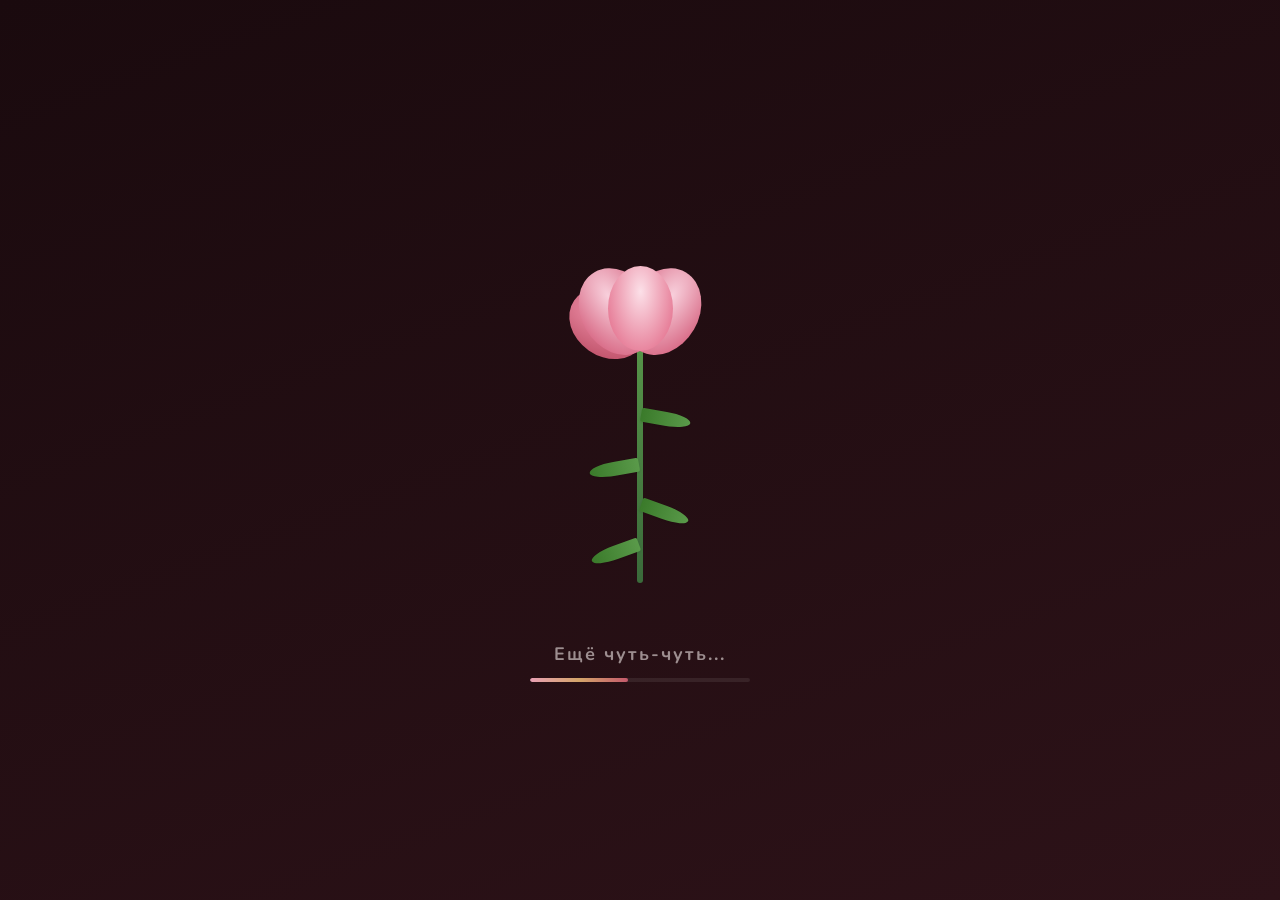
==== commit 7e6cd2d6: "feat: full iOS/Android meta tags on all pages, touch improvements (touch-action, text-size-adjust)" ====
--- a/index.html
+++ b/index.html
@@ -2,7 +2,14 @@
 <html lang="ru">
 <head>
 <meta charset="UTF-8">
-<meta name="viewport" content="width=device-width,initial-scale=1.0,user-scalable=no">
+<meta name="viewport" content="width=device-width,initial-scale=1.0,user-scalable=no,viewport-fit=cover">
+<meta name="apple-mobile-web-app-capable" content="yes">
+<meta name="apple-mobile-web-app-status-bar-style" content="black-translucent">
+<meta name="apple-mobile-web-app-title" content="С днём рождения!">
+<meta name="mobile-web-app-capable" content="yes">
+<meta name="theme-color" content="#1a0a0e">
+<meta name="format-detection" content="telephone=no">
+<meta name="handheldfriendly" content="true">
 <title>С днём рождения, Катя! 🎁</title>
 <link href="https://fonts.googleapis.com/css2?family=Playfair+Display:wght@400;700;900&family=Nunito:wght@400;600;700;800;900&display=swap" rel="stylesheet">
 <link rel="stylesheet" href="base.css">
--- a/base.css
+++ b/base.css
@@ -1,5 +1,5 @@
-*{margin:0;padding:0;box-sizing:border-box;-webkit-tap-highlight-color:transparent;-webkit-touch-callout:none}
-html{scroll-behavior:smooth}
+*{margin:0;padding:0;box-sizing:border-box;-webkit-tap-highlight-color:transparent;-webkit-touch-callout:none;-webkit-text-size-adjust:100%;text-size-adjust:100%}
+html{scroll-behavior:smooth;overflow-x:clip}
 body{
   font-family:'Playfair Display','Nunito',sans-serif;
   min-height:100vh;min-height:100dvh;height:100vh;height:100dvh;
@@ -15,7 +15,7 @@
 
 /* ===== MOBILE TOUCH ENHANCEMENTS ===== */
 .btn,.gb,.toothless-area,.mb-box,.mb-btn,.scroll-top,.balloon-msg,.modal-close,.close-btn,
-.snav,.snav-arr,.snav-dot,.sp-btn,.close-btn{-webkit-touch-callout:none;-webkit-user-select:none;user-select:none;touch-action:manipulation;cursor:pointer;-webkit-tap-highlight-color:transparent}
+.snav,.snav-arr,.snav-dot,.sp-btn,.close-btn,.gb-hint,.candle-count,.balloon-msg{-webkit-touch-callout:none;-webkit-user-select:none;user-select:none;touch-action:manipulation;cursor:pointer;-webkit-tap-highlight-color:transparent}
 .btn:active{transform:scale(.94)!important}
 .btn.gh:active{background:rgba(196,90,108,.15)!important}
 .gb:active .gb-body,.gb:active .gb-lid{transform:scale(.98)}
@@ -43,12 +43,12 @@
 
 /* ===== SCROLL TOP BUTTON ===== */
 @keyframes sTopShow{from{opacity:0;transform:translateY(20px)}to{opacity:1;transform:translateY(0)}}
-.scroll-top{position:fixed;bottom:28px;right:20px;z-index:900;width:44px;height:44px;border:none;border-radius:50%;background:rgba(255,255,255,.85);backdrop-filter:blur(8px);cursor:pointer;display:none;align-items:center;justify-content:center;box-shadow:0 2px 16px rgba(0,0,0,.08);transition:all .3s cubic-bezier(.34,1.56,.64,1);padding:0}
+.scroll-top{position:fixed;bottom:28px;left:20px;z-index:900;width:44px;height:44px;border:none;border-radius:50%;background:rgba(255,255,255,.85);backdrop-filter:blur(8px);cursor:pointer;display:none;align-items:center;justify-content:center;box-shadow:0 2px 16px rgba(0,0,0,.08);transition:all .3s cubic-bezier(.34,1.56,.64,1);padding:0}
 .scroll-top.show{display:flex;animation:sTopShow .4s cubic-bezier(.34,1.56,.64,1) forwards}
 .scroll-top:before{content:'';width:10px;height:10px;border-left:2.5px solid #c45a6c;border-top:2.5px solid #c45a6c;transform:rotate(45deg);margin-top:4px;transition:border-color .3s}
 .scroll-top:hover{transform:scale(1.1);background:#fff;box-shadow:0 4px 24px rgba(196,90,108,.2)}
 .scroll-top:hover:before{border-color:#d4a56a}
-@media(max-width:560px){.scroll-top{bottom:16px;right:12px;width:38px;height:38px}}
+@media(max-width:560px){.scroll-top{bottom:16px;left:12px;width:38px;height:38px}}
 
 /* ===== PAGE TRANSITION OVERLAY ===== */
 .page-transition{position:fixed;inset:0;z-index:9999;background:#1a0a0e;opacity:0;pointer-events:none;transition:opacity .45s ease}
@@ -306,6 +306,38 @@
   .sslider-stage{min-height:240px}.scard{padding:20px 14px;min-height:240px}.scard-ttl{font-size:20px}.scard-icon{font-size:38px}.scard-desc{font-size:12px}.snav{width:28px;height:28px}.snav-arr{width:28px;height:28px}.snav-arr:before{width:9px;height:9px;margin:-4.5px 0 0 -3px}.snav-shadow{width:28px;height:28px}.snav-prev{left:-2px}.snav-next{right:-2px}.snav-dots{gap:4px;margin-top:8px}.snav-count{font-size:11px}
 }
 
+/* ===== MOBILE MUSIC BUTTON EFFECTS ===== */
+@media(max-width:640px){
+  .mb-box.playing{animation:mbMobPulse 1.6s ease-in-out infinite}
+  .mb-box.playing:before{
+    content:'';
+    position:absolute;inset:-4px;border-radius:50%;z-index:-1;
+    background:conic-gradient(from 0deg,#e8a0b4,#d4a56a,#ff6b8a,#c45a6c,#e8a0b4);
+    animation:mbMobSpin 2s linear infinite;
+    mask:radial-gradient(farthest-side,transparent calc(100% - 3px),#fff calc(100% - 2px));
+    -webkit-mask:radial-gradient(farthest-side,transparent calc(100% - 3px),#fff calc(100% - 2px));
+    pointer-events:none
+  }
+  .mb-box.playing:after{
+    animation:mbMobIcon 1.6s ease-in-out infinite
+  }
+}
+@media(max-width:420px){
+  .mb-box.playing:before{inset:-3px;mask:radial-gradient(farthest-side,transparent calc(100% - 2.5px),#fff calc(100% - 1.5px));-webkit-mask:radial-gradient(farthest-side,transparent calc(100% - 2.5px),#fff calc(100% - 1.5px))}
+}
+@media(max-width:360px){
+  .mb-box.playing:before{inset:-2px;mask:radial-gradient(farthest-side,transparent calc(100% - 2px),#fff calc(100% - 1px));-webkit-mask:radial-gradient(farthest-side,transparent calc(100% - 2px),#fff calc(100% - 1px))}
+}
+@keyframes mbMobPulse{
+  0%,100%{box-shadow:0 3px 12px rgba(196,90,108,.5)}
+  50%{box-shadow:0 3px 25px rgba(196,90,108,.8),0 0 45px rgba(232,160,180,.4),0 0 70px rgba(212,165,106,.2)}
+}
+@keyframes mbMobSpin{to{transform:rotate(360deg)}}
+@keyframes mbMobIcon{
+  0%,100%{transform:translate(-50%,-50%) scale(1)}
+  50%{transform:translate(-50%,-50%) scale(1.12)}
+}
+
 /* ===== SAKURA PETALS ===== */
 .petals{position:absolute;inset:0;overflow:hidden;pointer-events:none;z-index:0}
 .petal{position:absolute;top:-10vh;width:16px;height:16px;border-radius:80% 0 80% 0;background:radial-gradient(ellipse at 30% 30%,rgba(255,200,210,.7),rgba(230,160,175,.5),rgba(200,140,160,.3));opacity:0;animation:petalFall linear infinite}
